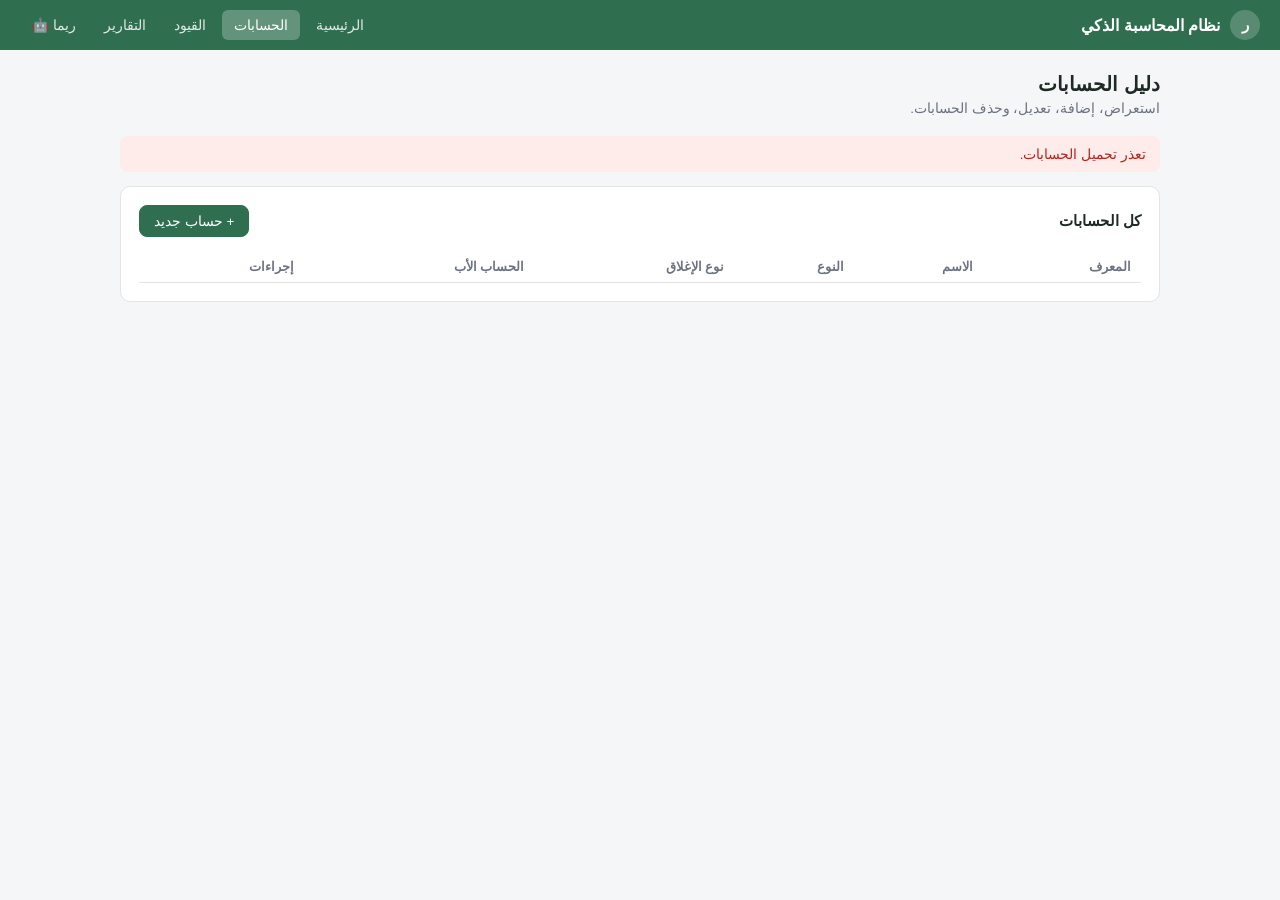
==== static/accounts.html @ 790c3806 "Expand chat page into a full website: accounts, transactions, reports Adds a small built-in website " ====
<!DOCTYPE html>
<html lang="ar" dir="rtl">
<head>
<meta charset="UTF-8">
<meta name="viewport" content="width=device-width, initial-scale=1.0">
<title>الحسابات — نظام المحاسبة الذكي</title>
<link rel="stylesheet" href="/static/app.css">
</head>
<body>
  <header class="topnav">
    <div class="brand"><span class="dot">ر</span> نظام المحاسبة الذكي</div>
    <nav>
      <a href="/">الرئيسية</a>
      <a href="/accounts" class="active">الحسابات</a>
      <a href="/transactions">القيود</a>
      <a href="/reports">التقارير</a>
      <a href="/chat">ريما 🤖</a>
    </nav>
  </header>

  <main class="page">
    <h1>دليل الحسابات</h1>
    <p class="subtitle">استعراض، إضافة، تعديل، وحذف الحسابات.</p>

    <div id="alertBox"></div>

    <div class="card">
      <div style="display:flex; justify-content:space-between; align-items:center; margin-bottom:14px;">
        <h2 style="margin:0;">كل الحسابات</h2>
        <button class="btn btn-primary" id="addBtn" type="button">+ حساب جديد</button>
      </div>
      <div class="table-wrap">
        <table>
          <thead>
            <tr>
              <th>المعرف</th>
              <th>الاسم</th>
              <th>النوع</th>
              <th>نوع الإغلاق</th>
              <th>الحساب الأب</th>
              <th>إجراءات</th>
            </tr>
          </thead>
          <tbody id="accountsBody"></tbody>
        </table>
        <div class="empty-state" id="emptyState" hidden>لا يوجد حسابات بعد.</div>
      </div>
    </div>
  </main>

  <div class="modal-overlay" id="modalOverlay" hidden>
    <div class="modal">
      <h2 id="modalTitle">حساب جديد</h2>
      <form id="accountForm">
        <div class="field">
          <label for="name">اسم الحساب</label>
          <input type="text" id="name" required>
        </div>
        <div class="field-row">
          <div class="field">
            <label for="closeIn">نوع الإغلاق</label>
            <select id="closeIn">
              <option value="0">ميزانية عمومية (Balance Sheet)</option>
              <option value="1">أرباح وخسائر (P&amp;L)</option>
              <option value="2">متاجرة (Trading)</option>
            </select>
          </div>
          <div class="field">
            <label for="parentAccount">الحساب الأب</label>
            <select id="parentAccount">
              <option value="">— بدون —</option>
            </select>
          </div>
        </div>
        <div class="modal-actions">
          <button type="button" class="btn" id="cancelBtn">إلغاء</button>
          <button type="submit" class="btn btn-primary">حفظ</button>
        </div>
      </form>
    </div>
  </div>

<script>
  const CLOSE_IN_LABELS = { 0: "ميزانية عمومية", 1: "أرباح وخسائر", 2: "متاجرة" };

  let accounts = [];
  let editingId = null;

  function showAlert(msg, type = 'error') {
    document.getElementById('alertBox').innerHTML = `<div class="alert alert-${type}">${msg}</div>`;
  }
  function clearAlert() {
    document.getElementById('alertBox').innerHTML = '';
  }

  function accountTypeOf(id) {
    return accounts.some(a => a.parentAccount === id) ? 'master' : 'book';
  }

  function nameOf(id) {
    const a = accounts.find(a => a.id === id);
    return a ? a.name : '—';
  }

  function renderTable() {
    const body = document.getElementById('accountsBody');
    const empty = document.getElementById('emptyState');
    if (accounts.length === 0) {
      body.innerHTML = '';
      empty.hidden = false;
      return;
    }
    empty.hidden = true;
    body.innerHTML = accounts.map(a => {
      const type = accountTypeOf(a.id);
      const badge = type === 'master'
        ? '<span class="badge master">رئيسي</span>'
        : '<span class="badge">فرعي</span>';
      return `
        <tr>
          <td>${a.id}</td>
          <td>${a.name}</td>
          <td>${badge}</td>
          <td>${CLOSE_IN_LABELS[a.closeIn] ?? a.closeIn}</td>
          <td>${a.parentAccount ? nameOf(a.parentAccount) : '—'}</td>
          <td class="row-actions">
            <button class="btn btn-sm" onclick="openEdit(${a.id})">تعديل</button>
            <button class="btn btn-sm btn-danger" onclick="deleteAccount(${a.id})">حذف</button>
          </td>
        </tr>
      `;
    }).join('');
  }

  function populateParentSelect() {
    const sel = document.getElementById('parentAccount');
    const current = sel.value;
    sel.innerHTML = '<option value="">— بدون —</option>' +
      accounts
        .filter(a => a.id !== editingId)
        .map(a => `<option value="${a.id}">${a.name}</option>`)
        .join('');
    sel.value = current;
  }

  async function loadAccounts() {
    try {
      const res = await fetch('/accounts/');
      accounts = await res.json();
      renderTable();
      populateParentSelect();
    } catch (e) {
      showAlert('تعذر تحميل الحسابات.');
    }
  }

  function openModal() { document.getElementById('modalOverlay').hidden = false; }
  function closeModal() { document.getElementById('modalOverlay').hidden = true; }

  function openAdd() {
    editingId = null;
    document.getElementById('modalTitle').textContent = 'حساب جديد';
    document.getElementById('name').value = '';
    document.getElementById('closeIn').value = '0';
    populateParentSelect();
    document.getElementById('parentAccount').value = '';
    openModal();
  }

  function openEdit(id) {
    const acc = accounts.find(a => a.id === id);
    if (!acc) return;
    editingId = id;
    document.getElementById('modalTitle').textContent = 'تعديل حساب';
    document.getElementById('name').value = acc.name;
    document.getElementById('closeIn').value = String(acc.closeIn);
    populateParentSelect();
    document.getElementById('parentAccount').value = acc.parentAccount ?? '';
    openModal();
  }

  async function deleteAccount(id) {
    if (!confirm('متأكد من حذف هذا الحساب؟')) return;
    clearAlert();
    try {
      const res = await fetch(`/accounts/${id}`, { method: 'DELETE' });
      if (!res.ok) {
        const err = await res.json().catch(() => ({}));
        showAlert(err.detail || `تعذر حذف الحساب (${res.status}).`);
        return;
      }
      await loadAccounts();
    } catch (e) {
      showAlert('تعذر الاتصال بالخادم.');
    }
  }

  document.getElementById('addBtn').addEventListener('click', openAdd);
  document.getElementById('cancelBtn').addEventListener('click', closeModal);

  document.getElementById('accountForm').addEventListener('submit', async (e) => {
    e.preventDefault();
    clearAlert();
    const payload = {
      name: document.getElementById('name').value.trim(),
      closeIn: Number(document.getElementById('closeIn').value),
      parentAccount: document.getElementById('parentAccount').value
        ? Number(document.getElementById('parentAccount').value)
        : null,
    };
    if (!payload.name) return;

    try {
      let res;
      if (editingId) {
        res = await fetch('/accounts/', {
          method: 'PUT',
          headers: { 'Content-Type': 'application/json' },
          body: JSON.stringify({ id: editingId, ...payload }),
        });
      } else {
        res = await fetch('/accounts/', {
          method: 'POST',
          headers: { 'Content-Type': 'application/json' },
          body: JSON.stringify(payload),
        });
      }
      if (!res.ok) {
        const err = await res.json().catch(() => ({}));
        showAlert(err.detail || `تعذر حفظ الحساب (${res.status}).`);
        return;
      }
      closeModal();
      await loadAccounts();
    } catch (e) {
      showAlert('تعذر الاتصال بالخادم.');
    }
  });

  loadAccounts();
</script>
</body>
</html>
---- static/app.css ----
:root {
  --bg: #f4f6f8;
  --panel: #ffffff;
  --accent: #2f6f4f;
  --accent-dark: #245a3f;
  --accent-light: #e7f2ec;
  --danger: #b3261e;
  --danger-light: #fdecea;
  --text: #1f2a24;
  --muted: #6b7280;
  --border: #e2e5e4;
}

* { box-sizing: border-box; }

html, body {
  margin: 0;
  min-height: 100%;
  font-family: "Segoe UI", Tahoma, Arial, sans-serif;
  background: var(--bg);
  color: var(--text);
}

a { color: var(--accent); }

/* ---------- top nav ---------- */

.topnav {
  display: flex;
  align-items: center;
  justify-content: space-between;
  padding: 10px 20px;
  background: var(--accent);
  color: #fff;
  flex-wrap: wrap;
  gap: 10px;
}
.topnav .brand {
  display: flex;
  align-items: center;
  gap: 10px;
  font-weight: bold;
  font-size: 16px;
  white-space: nowrap;
}
.topnav .brand .dot {
  width: 30px; height: 30px; border-radius: 50%;
  background: rgba(255,255,255,0.2);
  display: flex; align-items: center; justify-content: center;
  font-size: 15px;
}
.topnav nav { display: flex; gap: 4px; flex-wrap: wrap; }
.topnav nav a {
  color: #fff;
  text-decoration: none;
  padding: 7px 12px;
  border-radius: 6px;
  font-size: 13.5px;
  opacity: 0.85;
}
.topnav nav a:hover { background: rgba(255,255,255,0.15); opacity: 1; }
.topnav nav a.active { background: rgba(255,255,255,0.25); opacity: 1; }

/* ---------- layout ---------- */

.page {
  max-width: 1080px;
  margin: 0 auto;
  padding: 22px 20px 60px;
}
.page h1 { font-size: 20px; margin: 0 0 4px; }
.page .subtitle { color: var(--muted); font-size: 13.5px; margin: 0 0 20px; }

.card {
  background: var(--panel);
  border: 1px solid var(--border);
  border-radius: 10px;
  padding: 18px;
  margin-bottom: 18px;
}
.card h2 { font-size: 15px; margin: 0 0 14px; }

.grid-2 { display: grid; grid-template-columns: 1fr 1fr; gap: 18px; }
@media (max-width: 720px) { .grid-2 { grid-template-columns: 1fr; } }

.stat-row { display: flex; gap: 14px; flex-wrap: wrap; }
.stat {
  flex: 1;
  min-width: 140px;
  background: var(--accent-light);
  border-radius: 8px;
  padding: 12px 14px;
}
.stat .label { font-size: 12px; color: var(--muted); }
.stat .value { font-size: 19px; font-weight: 600; margin-top: 2px; }

/* ---------- buttons ---------- */

.btn {
  display: inline-flex;
  align-items: center;
  gap: 6px;
  border: 1px solid var(--border);
  background: #fff;
  color: var(--text);
  border-radius: 8px;
  padding: 7px 14px;
  font-size: 13.5px;
  cursor: pointer;
}
.btn:hover { background: #f5f5f5; }
.btn-primary { background: var(--accent); color: #fff; border-color: var(--accent); }
.btn-primary:hover { background: var(--accent-dark); }
.btn-danger { background: #fff; color: var(--danger); border-color: var(--danger); }
.btn-danger:hover { background: var(--danger-light); }
.btn-sm { padding: 4px 10px; font-size: 12.5px; border-radius: 6px; }
.btn:disabled { opacity: 0.5; cursor: default; }

/* ---------- forms ---------- */

.field { display: flex; flex-direction: column; gap: 4px; margin-bottom: 12px; }
.field label { font-size: 12.5px; color: var(--muted); }
.field input, .field select, .field textarea {
  border: 1px solid var(--border);
  border-radius: 7px;
  padding: 8px 10px;
  font-size: 13.5px;
  font-family: inherit;
  background: #fff;
  color: var(--text);
}
.field input:focus, .field select:focus, .field textarea:focus { outline: 2px solid var(--accent); }
.field-row { display: flex; gap: 10px; }
.field-row > .field { flex: 1; }

/* ---------- tables ---------- */

table { width: 100%; border-collapse: collapse; font-size: 13.5px; }
th, td { text-align: right; padding: 8px 10px; border-bottom: 1px solid var(--border); }
th { color: var(--muted); font-weight: 600; font-size: 12.5px; }
tbody tr:hover { background: #fafbfa; }
.table-wrap { overflow-x: auto; }
.row-actions { display: flex; gap: 6px; justify-content: flex-start; }

/* ---------- badges ---------- */

.badge {
  display: inline-block;
  font-size: 11px;
  padding: 2px 8px;
  border-radius: 999px;
  background: var(--accent-light);
  color: var(--accent-dark);
}
.badge.master { background: #fdf3e3; color: #8a5a10; }

/* ---------- misc ---------- */

.empty-state { color: var(--muted); font-size: 13.5px; padding: 16px 0; text-align: center; }
.alert { padding: 10px 14px; border-radius: 8px; font-size: 13.5px; margin-bottom: 14px; }
.alert-error { background: var(--danger-light); color: var(--danger); }
.alert-success { background: var(--accent-light); color: var(--accent-dark); }

.modal-overlay {
  position: fixed; inset: 0;
  background: rgba(0,0,0,0.35);
  display: flex; align-items: flex-start; justify-content: center;
  padding: 40px 16px;
  overflow-y: auto;
  z-index: 50;
}
.modal {
  background: #fff;
  border-radius: 10px;
  padding: 20px;
  width: 100%;
  max-width: 560px;
}
.modal h2 { margin-top: 0; font-size: 16px; }
.modal-actions { display: flex; justify-content: flex-end; gap: 8px; margin-top: 16px; }
[hidden] { display: none !important; }
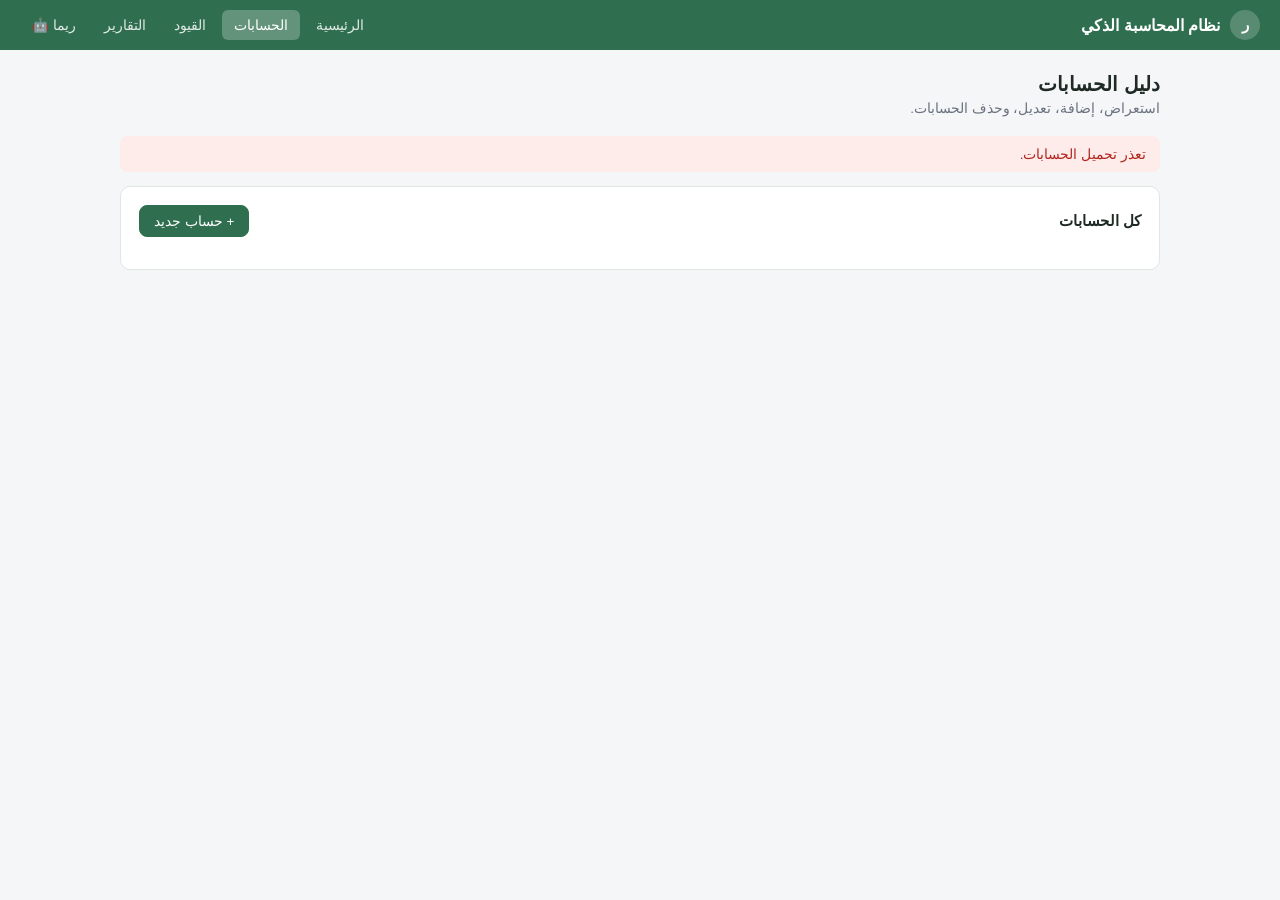
==== commit b89efe75: "Accounts as a tree, drop chart-of-accounts from Reports, fix user grammar - static/accounts.html: re" ====
--- a/static/accounts.html
+++ b/static/accounts.html
@@ -29,22 +29,8 @@
         <h2 style="margin:0;">كل الحسابات</h2>
         <button class="btn btn-primary" id="addBtn" type="button">+ حساب جديد</button>
       </div>
-      <div class="table-wrap">
-        <table>
-          <thead>
-            <tr>
-              <th>المعرف</th>
-              <th>الاسم</th>
-              <th>النوع</th>
-              <th>نوع الإغلاق</th>
-              <th>الحساب الأب</th>
-              <th>إجراءات</th>
-            </tr>
-          </thead>
-          <tbody id="accountsBody"></tbody>
-        </table>
-        <div class="empty-state" id="emptyState" hidden>لا يوجد حسابات بعد.</div>
-      </div>
+      <div class="tree" id="accountsTree"></div>
+      <div class="empty-state" id="emptyState" hidden>لا يوجد حسابات بعد.</div>
     </div>
   </main>
 
@@ -93,43 +79,72 @@
     document.getElementById('alertBox').innerHTML = '';
   }
 
-  function accountTypeOf(id) {
-    return accounts.some(a => a.parentAccount === id) ? 'master' : 'book';
-  }
-
-  function nameOf(id) {
-    const a = accounts.find(a => a.id === id);
-    return a ? a.name : '—';
-  }
-
-  function renderTable() {
-    const body = document.getElementById('accountsBody');
+  function renderNode(a, childrenOf) {
+    const kids = childrenOf[a.id] || [];
+    const isMaster = kids.length > 0;
+    const badge = isMaster
+      ? '<span class="badge master">رئيسي</span>'
+      : '<span class="badge">فرعي</span>';
+    const toggle = isMaster
+      ? '<span class="tree-toggle" onclick="toggleNode(this)">▾</span>'
+      : '<span class="tree-toggle leaf"></span>';
+
+    let html = `
+      <li>
+        <div class="tree-node">
+          ${toggle}
+          <span class="tree-name">${a.name}</span>
+          ${badge}
+          <span class="tree-meta">${CLOSE_IN_LABELS[a.closeIn] ?? a.closeIn} · #${a.id}</span>
+          <span class="row-actions">
+            <button class="btn btn-sm" onclick="openEdit(${a.id})">تعديل</button>
+            <button class="btn btn-sm btn-danger" onclick="deleteAccount(${a.id})">حذف</button>
+          </span>
+        </div>
+    `;
+    if (isMaster) {
+      html += `<ul>${kids.map(k => renderNode(k, childrenOf)).join('')}</ul>`;
+    }
+    html += `</li>`;
+    return html;
+  }
+
+  function toggleNode(el) {
+    const li = el.closest('li');
+    const sub = li.querySelector(':scope > ul');
+    if (!sub) return;
+    if (sub.hasAttribute('hidden')) {
+      sub.removeAttribute('hidden');
+      el.textContent = '▾';
+    } else {
+      sub.setAttribute('hidden', '');
+      el.textContent = '▸';
+    }
+  }
+
+  function renderTree() {
+    const container = document.getElementById('accountsTree');
     const empty = document.getElementById('emptyState');
     if (accounts.length === 0) {
-      body.innerHTML = '';
+      container.innerHTML = '';
       empty.hidden = false;
       return;
     }
     empty.hidden = true;
-    body.innerHTML = accounts.map(a => {
-      const type = accountTypeOf(a.id);
-      const badge = type === 'master'
-        ? '<span class="badge master">رئيسي</span>'
-        : '<span class="badge">فرعي</span>';
-      return `
-        <tr>
-          <td>${a.id}</td>
-          <td>${a.name}</td>
-          <td>${badge}</td>
-          <td>${CLOSE_IN_LABELS[a.closeIn] ?? a.closeIn}</td>
-          <td>${a.parentAccount ? nameOf(a.parentAccount) : '—'}</td>
-          <td class="row-actions">
-            <button class="btn btn-sm" onclick="openEdit(${a.id})">تعديل</button>
-            <button class="btn btn-sm btn-danger" onclick="deleteAccount(${a.id})">حذف</button>
-          </td>
-        </tr>
-      `;
-    }).join('');
+
+    const idSet = new Set(accounts.map(a => a.id));
+    const childrenOf = {};
+    accounts.forEach(a => {
+      (childrenOf[a.parentAccount] = childrenOf[a.parentAccount] || []).push(a);
+    });
+    Object.values(childrenOf).forEach(list => list.sort((a, b) => a.name.localeCompare(b.name, 'ar')));
+
+    // treat an account as a root if it has no parent, or its parent no longer exists
+    const roots = accounts
+      .filter(a => a.parentAccount === null || !idSet.has(a.parentAccount))
+      .sort((a, b) => a.name.localeCompare(b.name, 'ar'));
+
+    container.innerHTML = `<ul>${roots.map(a => renderNode(a, childrenOf)).join('')}</ul>`;
   }
 
   function populateParentSelect() {
@@ -147,7 +162,7 @@
     try {
       const res = await fetch('/accounts/');
       accounts = await res.json();
-      renderTable();
+      renderTree();
       populateParentSelect();
     } catch (e) {
       showAlert('تعذر تحميل الحسابات.');
--- a/static/app.css
+++ b/static/app.css
@@ -133,6 +133,34 @@
 .field-row { display: flex; gap: 10px; }
 .field-row > .field { flex: 1; }
 
+/* ---------- tree ---------- */
+
+.tree ul { list-style: none; margin: 0; padding-inline-start: 22px; }
+.tree > ul { padding-inline-start: 0; }
+.tree li { border-inline-start: 1px dashed var(--border); }
+.tree > ul > li { border-inline-start: none; }
+.tree-node {
+  display: flex;
+  align-items: center;
+  gap: 8px;
+  padding: 6px 8px;
+  border-radius: 6px;
+  flex-wrap: wrap;
+}
+.tree-node:hover { background: #fafbfa; }
+.tree-toggle {
+  width: 16px;
+  text-align: center;
+  cursor: pointer;
+  color: var(--muted);
+  user-select: none;
+  flex-shrink: 0;
+}
+.tree-toggle.leaf { visibility: hidden; }
+.tree-name { font-weight: 500; }
+.tree-meta { font-size: 11.5px; color: var(--muted); }
+.tree .row-actions { margin-inline-start: auto; }
+
 /* ---------- tables ---------- */
 
 table { width: 100%; border-collapse: collapse; font-size: 13.5px; }
